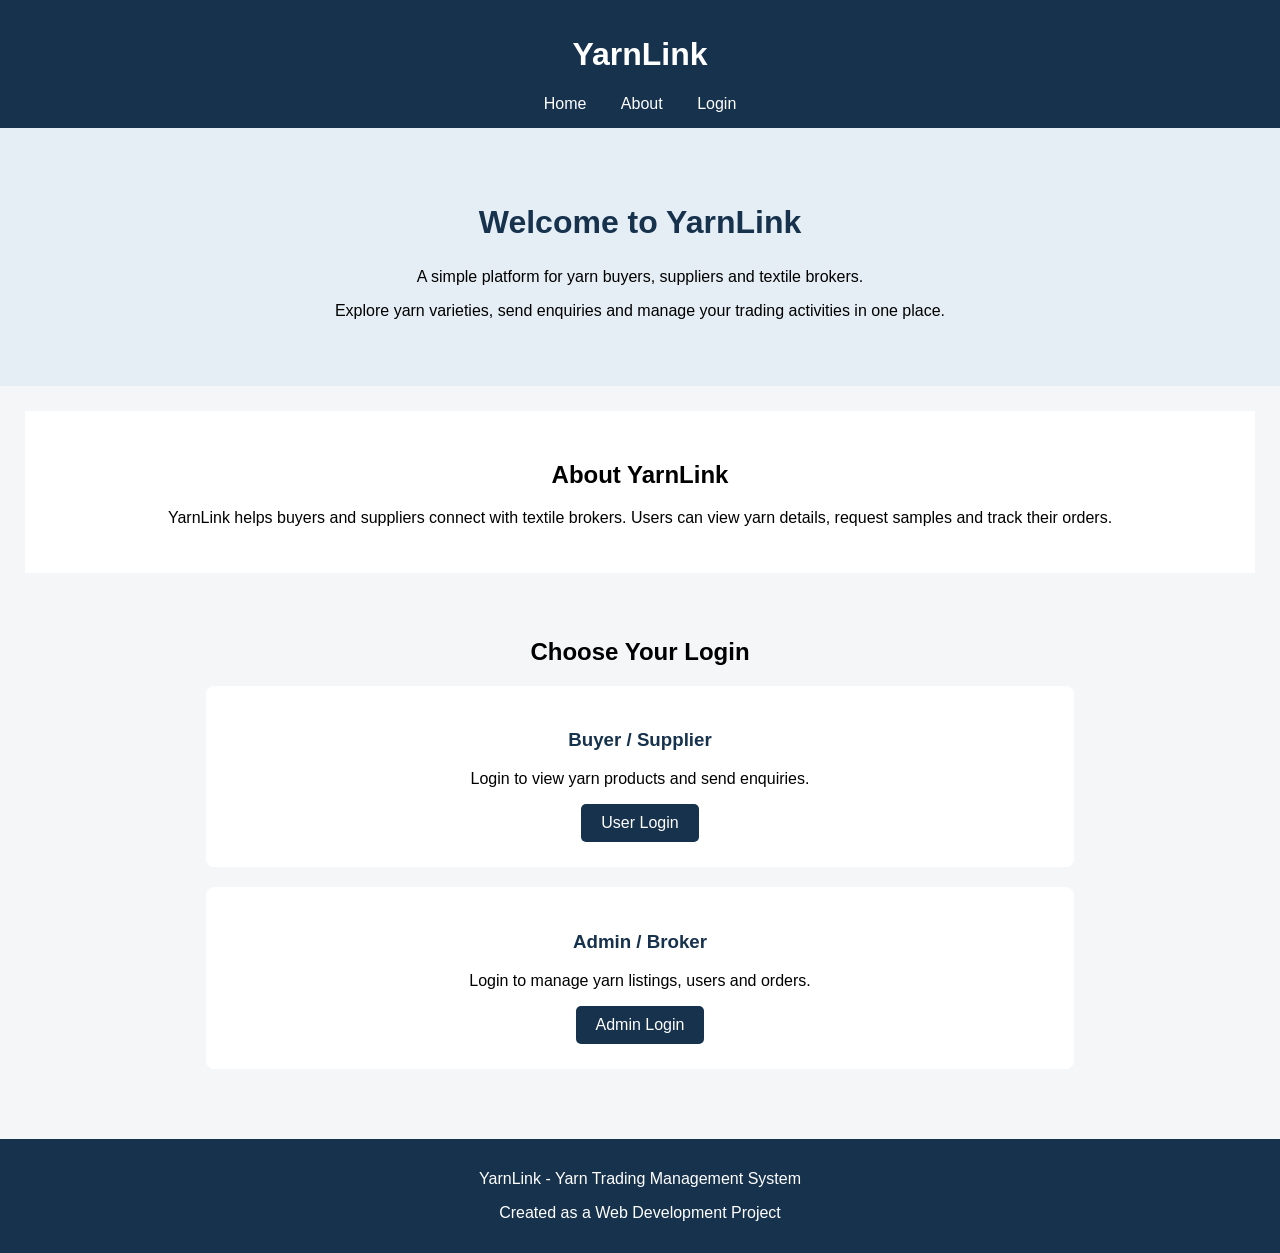
==== HTML and CSS/index.html @ d7613bb4 "Folder Updated" ====
<!DOCTYPE html>
<html lang="en">

<head>
    <meta charset="UTF-8">
    <meta name="viewport" content="width=device-width, initial-scale=1.0">

    <title>YarnLink - Yarn Trading System</title>

    <link rel="stylesheet" href="style.css">
</head>

<body>

    <header>
        <h1>YarnLink</h1>

        <nav>
            <a href="index.html">Home</a>
            <a href="#about">About</a>
            <a href="#login">Login</a>
        </nav>
    </header>


    <section class="welcome">

        <h2>Welcome to YarnLink</h2>

        <p>
            A simple platform for yarn buyers, suppliers
            and textile brokers.
        </p>

        <p>
            Explore yarn varieties, send enquiries and
            manage your trading activities in one place.
        </p>

    </section>


    <section id="about" class="about">

        <h2>About YarnLink</h2>

        <p>
            YarnLink helps buyers and suppliers connect
            with textile brokers. Users can view yarn
            details, request samples and track their orders.
        </p>

    </section>


    <section id="login" class="login">

        <h2>Choose Your Login</h2>

        <div class="login-box">

            <h3>Buyer / Supplier</h3>

            <p>
                Login to view yarn products and send enquiries.
            </p>

            <a href="user-login.html">User Login</a>

        </div>


        <div class="login-box">

            <h3>Admin / Broker</h3>

            <p>
                Login to manage yarn listings, users and orders.
            </p>

            <a href="admin-login.html">Admin Login</a>

        </div>

    </section>


    <footer>

        <p>YarnLink - Yarn Trading Management System</p>

        <p>Created as a Web Development Project</p>

    </footer>

</body>

</html>
---- HTML and CSS/style.css ----
* {
    box-sizing: border-box;
}

body {
    font-family: Arial, sans-serif;
    background-color: #f4f6f8;
    margin: 0;
}


header {
    background-color: #17324d;
    color: white;
    padding: 15px 40px;
    text-align: center;
}

nav {
    margin-top: 15px;
}

nav a {
    color: white;
    text-decoration: none;
    margin: 15px;
}

.welcome {
    text-align: center;
    padding: 50px 20px;
    background-color: #e5eef5;
}

.welcome h2 {
    color: #17324d;
    font-size: 32px;
}

.about {
    background-color: white;
    padding: 30px;
    margin: 25px;
    text-align: center;
}


.login {
    text-align: center;
    padding: 20px;
}

.login-box {
    background-color: white;
    padding: 25px;
    margin: 20px auto;
    width: 70%;
    border-radius: 8px;
}

.login-box h3 {
    color: #17324d;
}

.login-box a {
    display: inline-block;
    background-color: #17324d;
    color: white;
    padding: 10px 20px;
    text-decoration: none;
    border-radius: 5px;
}

footer {
    background-color: #17324d;
    color: white;
    text-align: center;
    padding: 15px;
    margin-top: 30px;
}


/* ADMIN DASHBOARD */

.dashboard-welcome {
    text-align: center;
    padding: 35px 20px;
    background-color: #e5eef5;
}

.dashboard-welcome h2 {
    color: #17324d;
    font-size: 30px;
}


/* DASHBOARD STATISTICS */

.dashboard-stats {
    display: flex;
    justify-content: center;
    gap: 20px;
    padding: 30px;
}

.stat-box {
    background-color: white;
    width: 20%;
    padding: 25px;
    text-align: center;
    border-radius: 8px;
}

.stat-box h3 {
    color: #17324d;
    font-size: 28px;
    margin: 0;
}

.stat-box p {
    color: #555555;
}


/* MANAGEMENT SECTION */

.management {
    text-align: center;
    padding: 20px;
}

.management h2 {
    color: #17324d;
}

.management-box {
    background-color: white;
    padding: 20px;
    margin: 15px auto;
    width: 70%;
    border-radius: 8px;
}

.management-box h3 {
    color: #17324d;
}

.management-box a {
    display: inline-block;
    background-color: #17324d;
    color: white;
    padding: 10px 20px;
    text-decoration: none;
    border-radius: 5px;
}

.management-box a:hover {
    background-color: #285577;
}


/* PRODUCTS AND ORDERS TABLES */

.products,
.orders {
    background-color: white;
    padding: 25px;
    margin: 25px;
    text-align: center;
}

.products h2,
.orders h2 {
    color: #17324d;
}

table {
    width: 100%;
    border-collapse: collapse;
    margin-top: 20px;
}

th,
td {
    border: 1px solid #dddddd;
    padding: 12px;
    text-align: center;
}

th {
    background-color: #17324d;
    color: white;
}

tr:nth-child(even) {
    background-color: #f2f5f8;
}


/* MOBILE RESPONSIVE DESIGN */

@media (max-width: 768px) {

    .dashboard-stats {
        flex-wrap: wrap;
    }

    .stat-box {
        width: 40%;
    }

    .management-box {
        width: 90%;
    }

    .products,
    .orders {
        margin: 10px;
        padding: 10px;
        overflow-x: auto;
    }

    table {
        min-width: 550px;
    }

    nav a {
        display: inline-block;
        margin: 8px;
    }

}
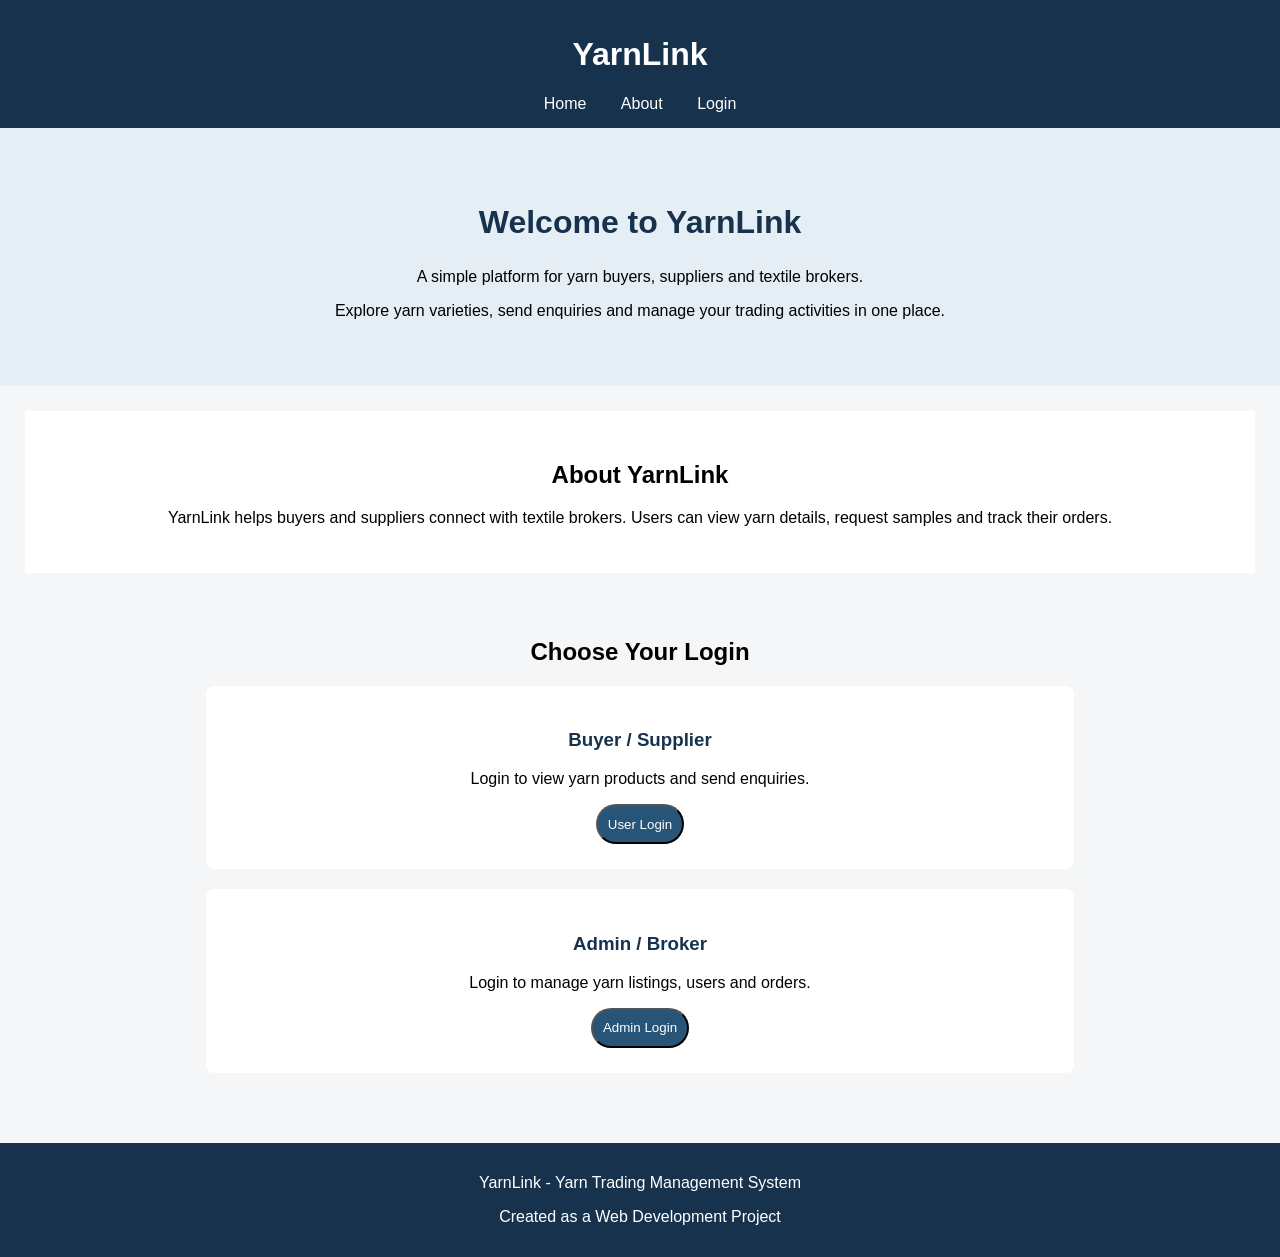
==== commit 9ab2386a: "Frontend" ====
--- a/HTML and CSS/index.html
+++ b/HTML and CSS/index.html
@@ -66,7 +66,7 @@
                 Login to view yarn products and send enquiries.
             </p>
 
-            <a href="user-login.html">User Login</a>
+            <button class="button">User Login</button>
 
         </div>
 
@@ -79,7 +79,7 @@
                 Login to manage yarn listings, users and orders.
             </p>
 
-            <a href="admin-login.html">Admin Login</a>
+            <button class="button">Admin Login</button>
 
         </div>
 
--- a/HTML and CSS/style.css
+++ b/HTML and CSS/style.css
@@ -44,6 +44,15 @@
     text-align: center;
 }
 
+.button {
+    background-color: #285577;
+    color: white;
+    height: 40px;
+    width: 50;
+    padding: 10px;
+    border-radius: 50px;
+
+}
 
 .login {
     text-align: center;
@@ -79,9 +88,6 @@
     margin-top: 30px;
 }
 
-
-/* ADMIN DASHBOARD */
-
 .dashboard-welcome {
     text-align: center;
     padding: 35px 20px;
@@ -92,9 +98,6 @@
     color: #17324d;
     font-size: 30px;
 }
-
-
-/* DASHBOARD STATISTICS */
 
 .dashboard-stats {
     display: flex;
@@ -121,9 +124,6 @@
     color: #555555;
 }
 
-
-/* MANAGEMENT SECTION */
-
 .management {
     text-align: center;
     padding: 20px;
@@ -158,9 +158,6 @@
     background-color: #285577;
 }
 
-
-/* PRODUCTS AND ORDERS TABLES */
-
 .products,
 .orders {
     background-color: white;
@@ -195,9 +192,6 @@
 tr:nth-child(even) {
     background-color: #f2f5f8;
 }
-
-
-/* MOBILE RESPONSIVE DESIGN */
 
 @media (max-width: 768px) {
 
@@ -229,4 +223,4 @@
         margin: 8px;
     }
 
-}
+}
